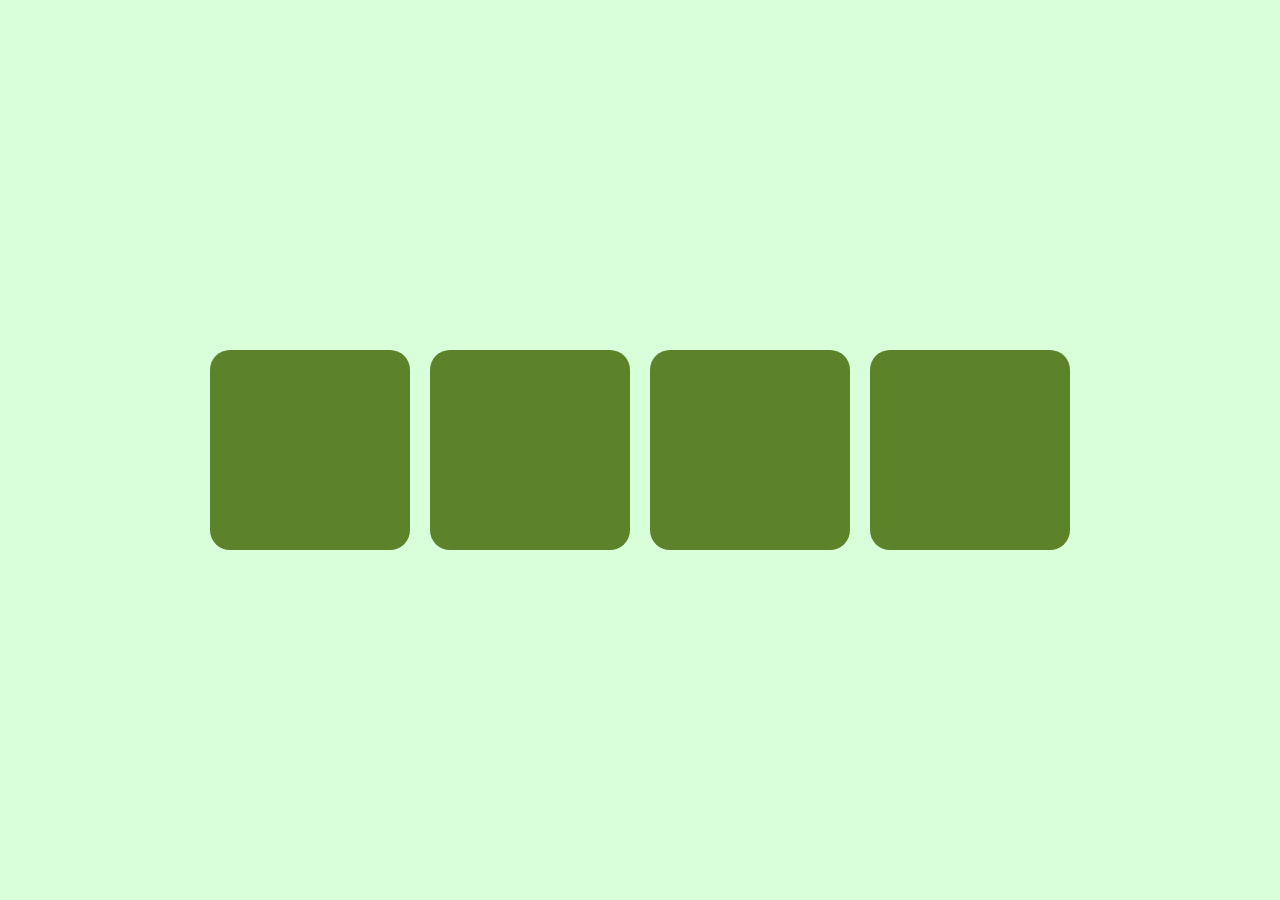
==== index.html @ ba3812da "kompletter aufbau" ====
<!DOCTYPE html>
<html lang="en">
	<head>
		<meta charset="UTF-8" />
		<meta name="viewport" content="width=device-width, initial-scale=1.0" />
		<title>Memory</title>
		<link rel="stylesheet" href="style.css" />

		<link rel="preconnect" href="https://fonts.googleapis.com" />
		<link rel="preconnect" href="https://fonts.gstatic.com" crossorigin />
		<link
			href="https://fonts.googleapis.com/css2?family=Heebo:wght@100..900&display=swap"
			rel="stylesheet"
		/>
	</head>
	<body>
		<div class="box"></div>
	</body>

	<script src="script.js"></script>
</html>
---- style.css ----
html {
	height: 100%;
	width: 100%;

	background-color: rgb(216, 255, 218);

	font-family: "Heebo", sans-serif;
}

:root {
	--t-time: 0.2s;
}

body {
	height: 100%;
	width: 100%;
	margin: 0;
	display: flex;
	align-items: center;
	justify-content: center;
}

.box {
	max-height: 90vh;
	width: 90vw;

	display: flex;
	gap: 20px;

	justify-content: center;

	flex-wrap: wrap;
}

.card {
	width: 200px;
	aspect-ratio: 1;
	background-color: rgb(92, 131, 41);
	border-radius: 20px;

	transition: var(--t-time);
	scale: 1;

	display: flex;

	justify-content: center;
	align-items: center;

	font-size: 25px;
}

.card:hover {
	transition: var(--t-time);
	scale: 1.05;
}

.card span {
	transition: var(--t-time);
	opacity: 0;
}
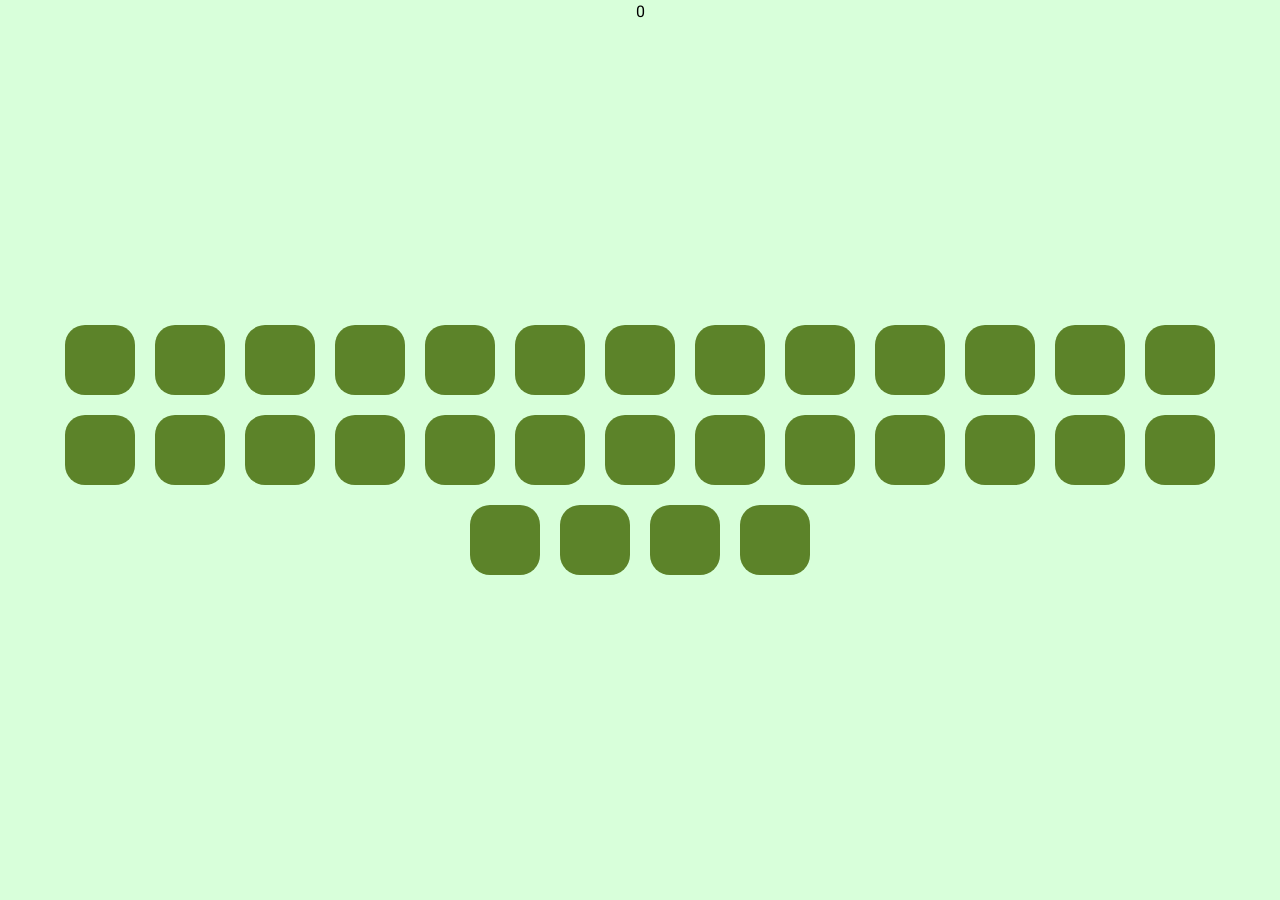
==== commit 849c5a97: "counter wie oft gedreht" ====
--- a/index.html
+++ b/index.html
@@ -14,6 +14,10 @@
 		/>
 	</head>
 	<body>
+		<div class="headline">
+			<!-- <div class="headleft">10</div> -->
+			<div class="headright">0</div>
+		</div>
 		<div class="box"></div>
 	</body>
 
--- a/style.css
+++ b/style.css
@@ -20,6 +20,14 @@
 	justify-content: center;
 }
 
+.headline {
+	position: absolute;
+	top: 0;
+	width: max-content;
+	display: flex;
+	gap: 100px;
+}
+
 .box {
 	max-height: 90vh;
 	width: 90vw;
@@ -33,7 +41,7 @@
 }
 
 .card {
-	width: 200px;
+	width: 70px;
 	aspect-ratio: 1;
 	background-color: rgb(92, 131, 41);
 	border-radius: 20px;
@@ -46,7 +54,7 @@
 	justify-content: center;
 	align-items: center;
 
-	font-size: 25px;
+	font-size: 15px;
 }
 
 .card:hover {
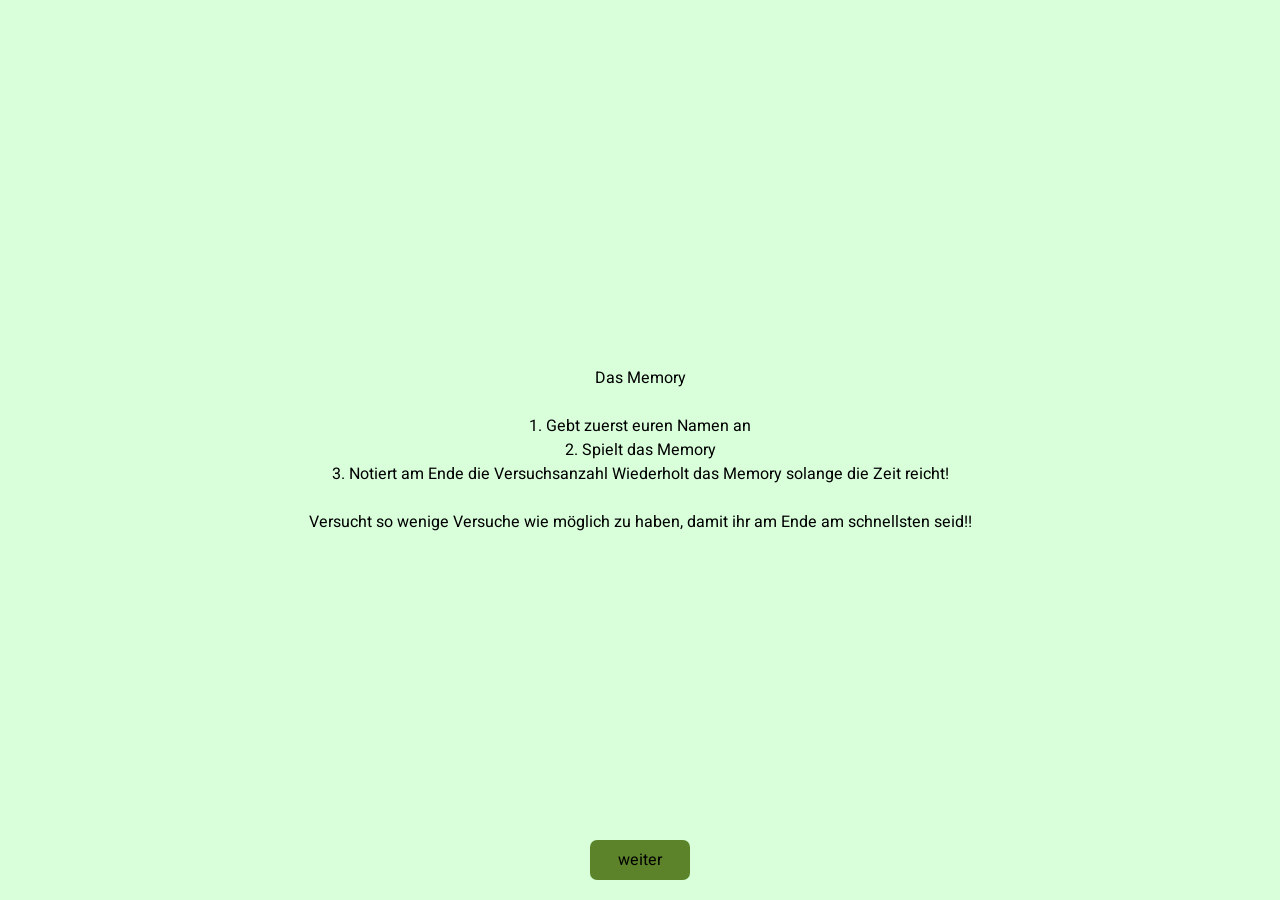
==== commit 2461ac53: "text" ====
--- a/index.html
+++ b/index.html
@@ -14,12 +14,15 @@
 		/>
 	</head>
 	<body>
-		<div class="headline">
-			<!-- <div class="headleft">10</div> -->
-			<div class="headright">0</div>
+		<div class="textbox">
+			Das Memory <br /><br />1. Gebt zuerst euren Namen an <br />2. Spielt
+			das Memory <br />3. Notiert am Ende die Versuchsanzahl Wiederholt
+			das Memory solange die Zeit reicht! <br /><br />Versucht so wenige
+			Versuche wie möglich zu haben, damit ihr am Ende am schnellsten
+			seid!!
 		</div>
-		<div class="box"></div>
+		<div class="nextbtn">weiter</div>
 	</body>
 
-	<script src="script.js"></script>
+	<script src="script2.js"></script>
 </html>
--- a/style.css
+++ b/style.css
@@ -66,3 +66,74 @@
 	transition: var(--t-time);
 	opacity: 0;
 }
+
+.textbox {
+	text-align: center;
+	max-width: 80vw;
+}
+
+.nextbtn {
+	position: absolute;
+	bottom: 20px;
+	height: 40px;
+	width: 100px;
+
+	background-color: rgb(92, 131, 41);
+
+	text-align: center;
+
+	display: flex;
+	align-items: center;
+	justify-content: center;
+
+	border-radius: 7px;
+}
+
+.nameinput {
+	text-align: center;
+	height: 30px;
+	width: 200px;
+	border-radius: 15px 15px 0px 0px;
+	border: rgb(92, 131, 41), solid;
+	border-width: 3px;
+}
+.submit {
+	background-color: rgb(92, 131, 41);
+	height: 30px;
+	width: 210px;
+	border-radius: 0px 0px 15px 15px;
+	text-align: center;
+	font-size: small;
+	display: flex;
+	justify-content: center;
+	align-items: center;
+}
+
+.score {
+	visibility: hidden;
+
+	position: absolute;
+	text-align: center;
+	width: 100px;
+	left: calc(100vw / 2 - 50px);
+	top: calc(100vh / 2 - 50px);
+	font-size: 100px;
+}
+.retry {
+	visibility: hidden;
+
+	position: absolute;
+	bottom: 20px;
+	height: 40px;
+	width: 100px;
+
+	background-color: rgb(92, 131, 41);
+
+	text-align: center;
+
+	display: flex;
+	align-items: center;
+	justify-content: center;
+
+	border-radius: 7px;
+}
